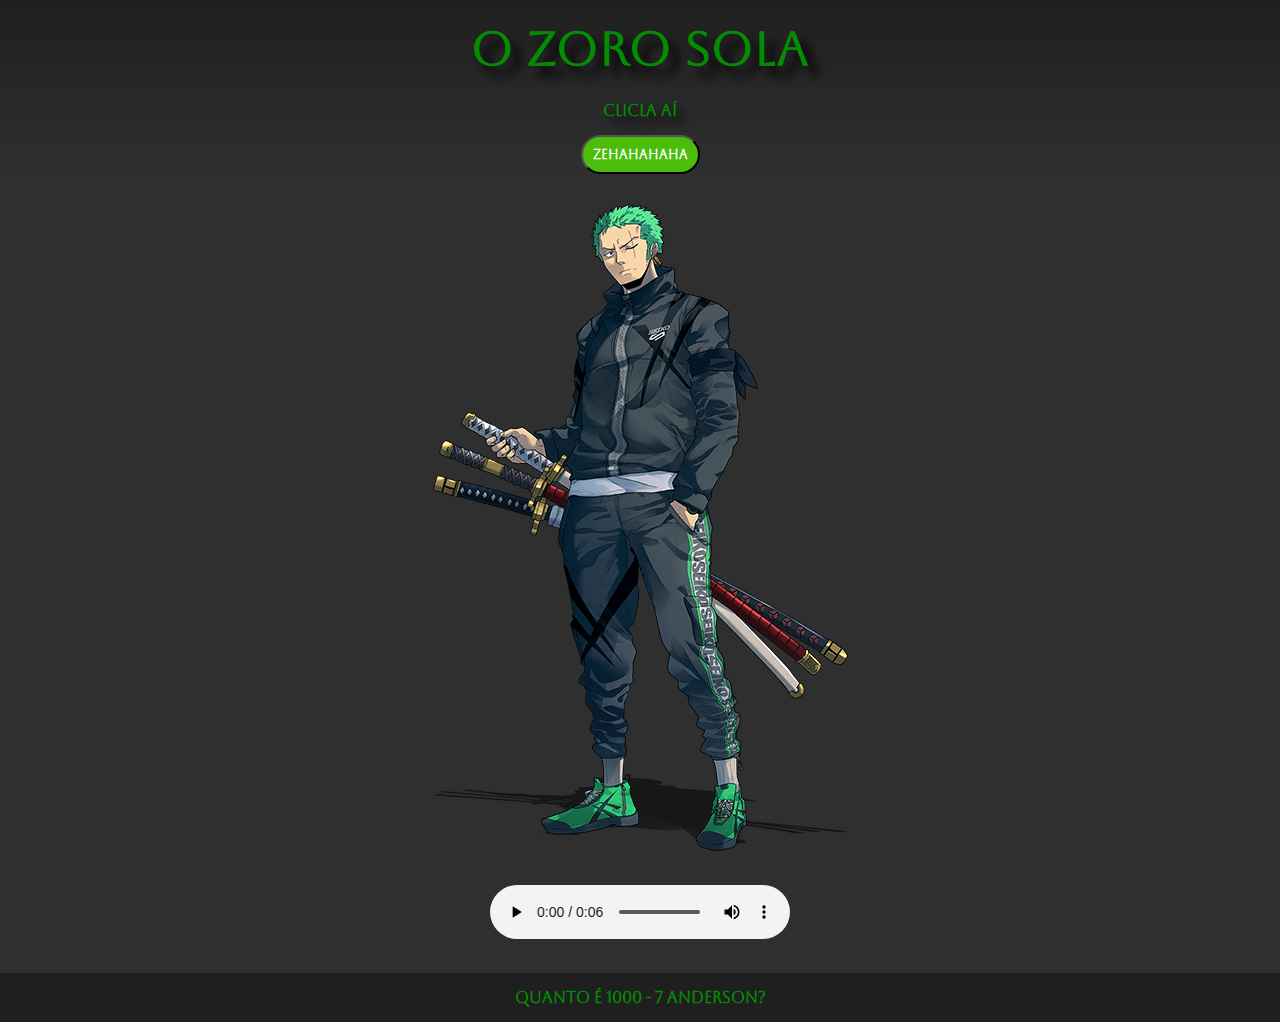
==== index.html @ 23792b9d "Zoro Sola" ====
<!DOCTYPE html>
<html lang="pt-br">
<head>
    <meta charset="UTF-8">
    <meta http-equiv="X-UA-Compatible" content="IE=edge">
    <meta name="viewport" content="width=device-width, initial-scale=1.0">
    <title>Zoro Sola</title>
    <link rel="shortcut icon" href="img/logo-chapeu.ico" type="image/x-icon">
    <link rel="stylesheet" href="style.css">
</head>
<body>
    <header>
        <h1>O ZORO SOLA</h1>
        <p>Clicla aí</p>
        <a href="bn.html"><button>ZEHAHAHAHA</button></a>
    </header>
    <main>
        <article>
            <img src="img/zoro- full.png" alt="zoro sola"> <br>
            <audio src="audio/zorosola.mp3" controls></audio> 
        </article>
    </main>
    <footer>
        <p>Quanto é 1000 - 7 Anderson?</p>
    </footer>
</body>
</html>
---- style.css ----
@charset "UTF-8";
@import url('https://fonts.googleapis.com/css2?family=Aboreto&family=Anton&display=swap');
* {
    margin: 0px;
    padding: 0px;
}

:root{
    --cor1: #201f1f;
    --cor2: #302f2f;
    --cor3: #111010;
}

body{
    font-family: 'Aboreto', cursive;
    color: rgb(3, 141, 3);
    font-weight: bold;
    text-align: center;
    margin: auto;
}

header{
    background-image: linear-gradient(to top, var(--cor2), var(--cor1));
    min-height: 100px;
}

header > h1{
    font-size: 3em;
    padding: 20px;
    text-shadow: 10px 10px 10px black;
}

header > p{
    padding: 5px 0px 15px 0px;
    text-shadow: 7px 7px 10px black;
}


button{
    padding: 10px;
    background-color: #53e101cc;
    border-radius: 20px;
    font-family: 'Aboreto', cursive;
    font-weight: bold;
    color: white;

}

button:hover{
    background-color: red;
    color: black;
}

main{
    background-color: #302f2f;
}

article > img{
    padding: 30px;
}

article > audio{
    padding: 0px 0px 30px 0px;
}

footer{
    background-color: var(--cor1);
    padding: 15px;
}

footer > p{
    font-family: cursive, sans-serif:
    color: white;
}
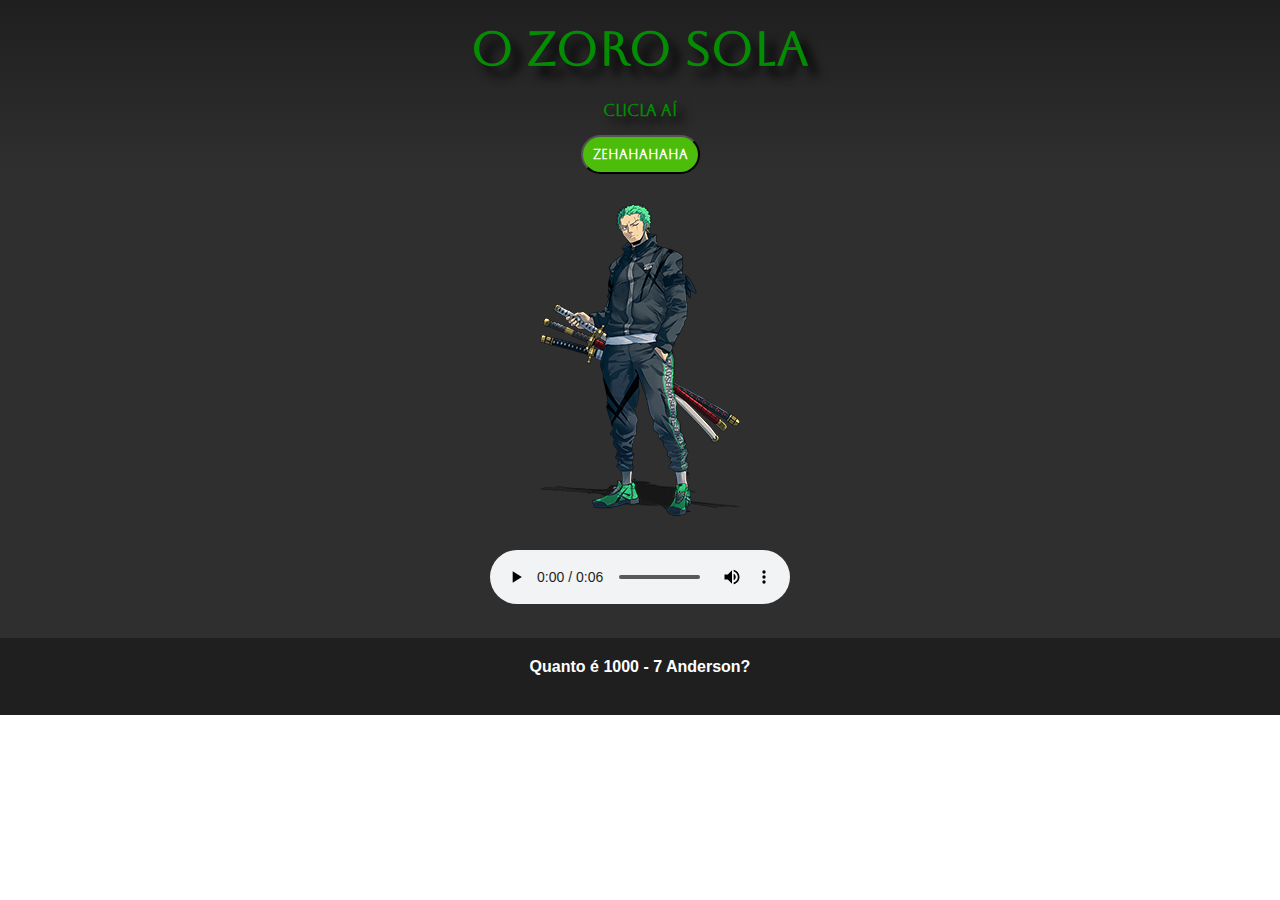
==== commit 883dd8b4: "Zoro Sola 2" ====
--- a/index.html
+++ b/index.html
@@ -12,11 +12,11 @@
     <header>
         <h1>O ZORO SOLA</h1>
         <p>Clicla aí</p>
-        <a href="bn.html"><button>ZEHAHAHAHA</button></a>
+        <a href="bn.html" target="_blank"><button>ZEHAHAHAHA</button></a>
     </header>
     <main>
         <article>
-            <img src="img/zoro- full.png" alt="zoro sola"> <br>
+            <img src="img/zoro- 200.png" alt="zoro sola"> <br>
             <audio src="audio/zorosola.mp3" controls></audio> 
         </article>
     </main>
--- a/style.css
+++ b/style.css
@@ -65,10 +65,12 @@
 
 footer{
     background-color: var(--cor1);
-    padding: 15px;
+    min-height: 77px;
 }
 
 footer > p{
-    font-family: cursive, sans-serif:
+    font-family: cursive, sans-serif;
     color: white;
+    padding: 20px 0px 10px 0px;
+    margin: auto;
 }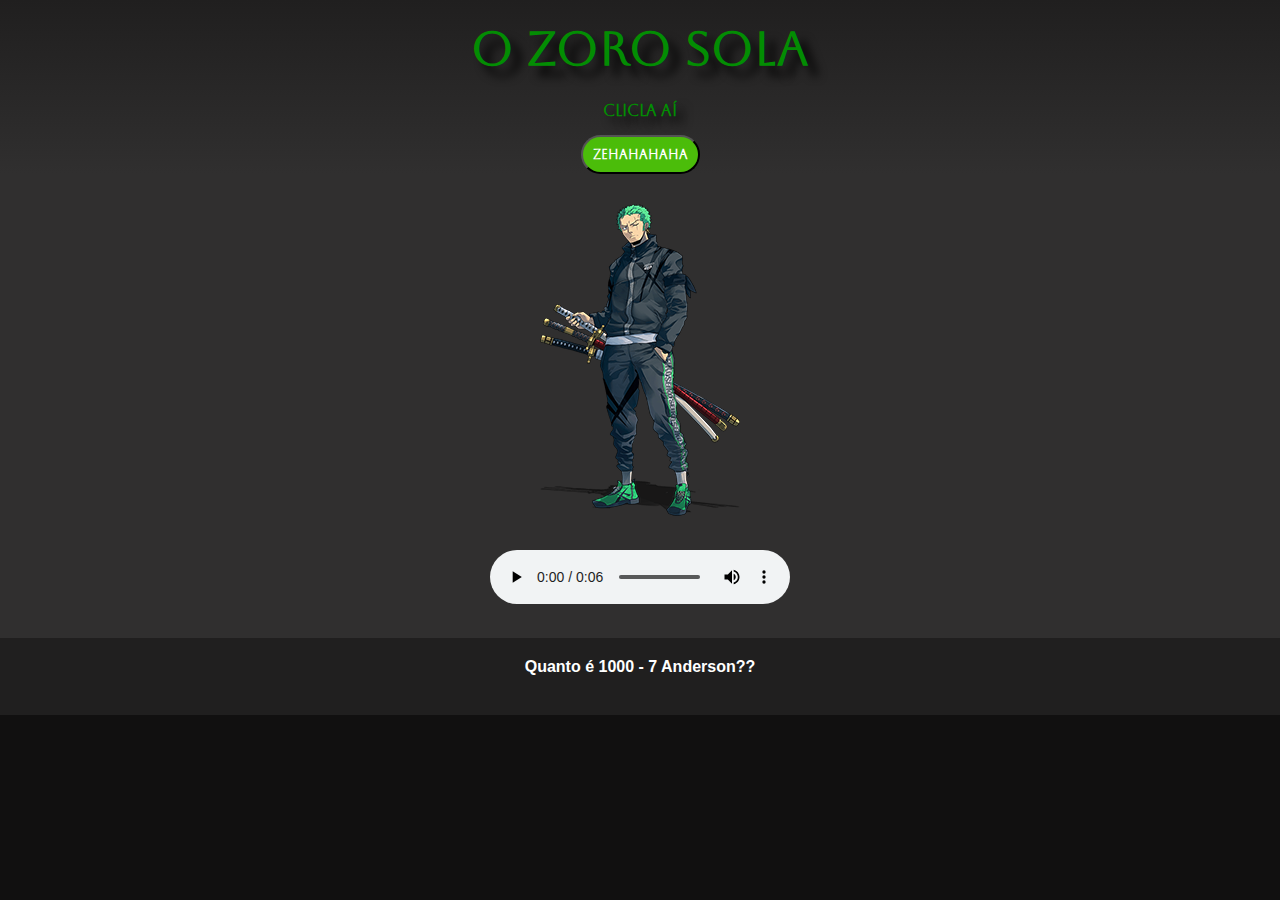
==== commit 17d7e0d8: "zoro" ====
--- a/index.html
+++ b/index.html
@@ -21,7 +21,7 @@
         </article>
     </main>
     <footer>
-        <p>Quanto é 1000 - 7 Anderson?</p>
+        <p>Quanto é 1000 - 7 Anderson??</p>
     </footer>
 </body>
 </html>--- a/style.css
+++ b/style.css
@@ -12,6 +12,7 @@
 }
 
 body{
+    background-color: var(--cor3);
     font-family: 'Aboreto', cursive;
     color: rgb(3, 141, 3);
     font-weight: bold;
@@ -72,5 +73,4 @@
     font-family: cursive, sans-serif;
     color: white;
     padding: 20px 0px 10px 0px;
-    margin: auto;
 }